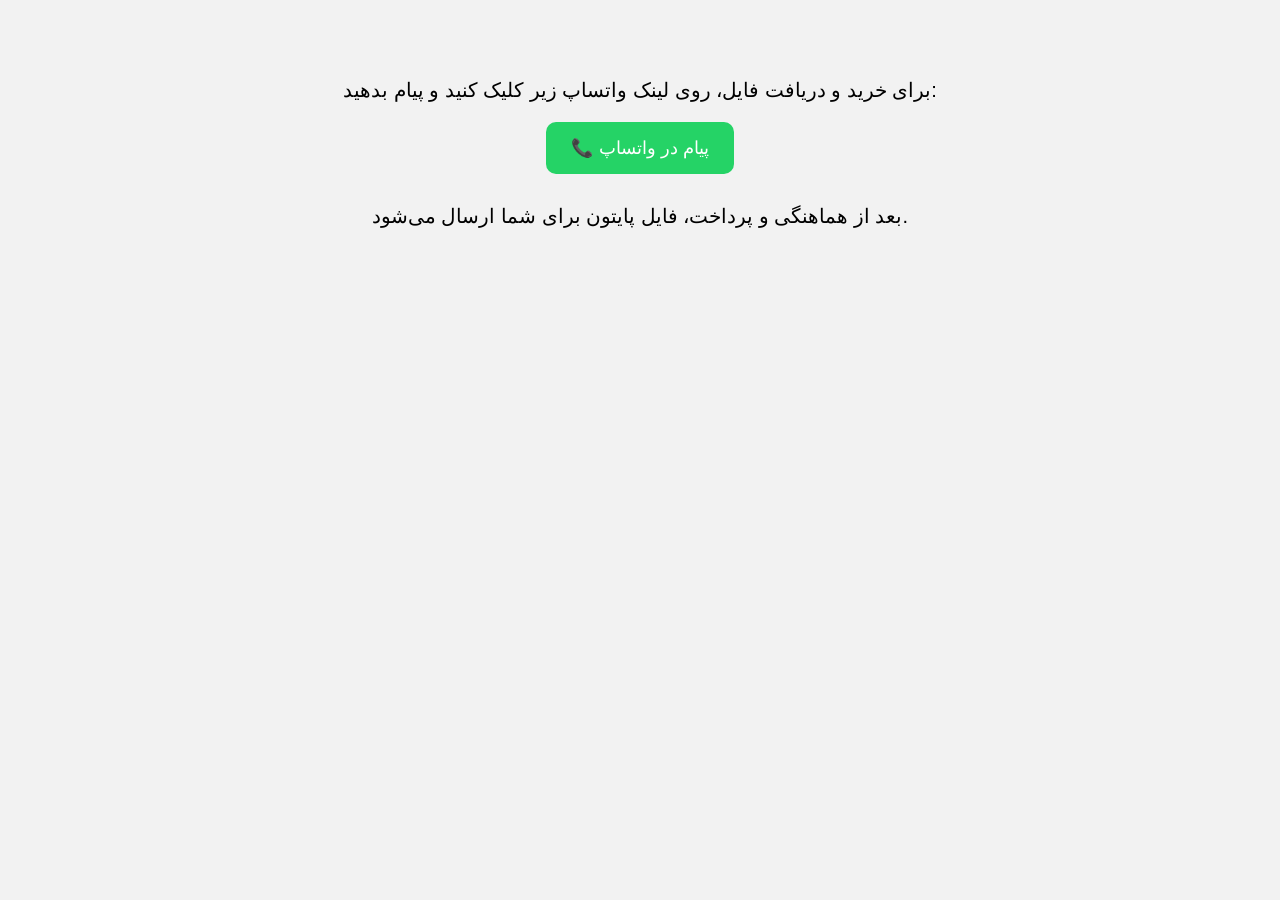
==== contact.html @ 0e5c17e7 "Update contact.html" ====
<!DOCTYPE html>
<html lang="fa">
<head>
  <meta charset="UTF-8">
  <meta name="viewport" content="width=device-width, initial-scale=1.0"> <!-- برای نمایش درست در موبایل -->
  <title>خرید محصول</title>
  <style>
    /* استایل‌های عمومی برای فونت و طراحی */
    body {
      text-align: center;
      font-family: Tahoma, sans-serif;
      background-color: #f2f2f2;
      padding: 50px;
      font-size: 20px; /* فونت بزرگتر برای دستگاه‌های عادی */
    }

    p {
      margin-bottom: 20px;
    }

    /* استایل دکمه واتساپ */
    a {
      display: inline-block;
      padding: 15px 25px;
      background-color: #25D366;
      color: white;
      text-decoration: none;
      border-radius: 10px;
      font-size: 18px;
    }

    /* استایل ریسپانسیو برای موبایل */
    @media (max-width: 768px) {
      body {
        font-size: 18px; /* فونت برای موبایل */
        padding: 30px; /* کاهش فضای اضافی در موبایل */
      }
      a {
        font-size: 16px; /* دکمه واتساپ در موبایل کمی کوچکتر */
      }
    }
  </style>
</head>
<body>

<p>
برای خرید و دریافت فایل، روی لینک واتساپ زیر کلیک کنید و پیام بدهید:
</p>

<!-- واتساپ -->
<a href="https://wa.me/989306662990" target="_blank">
📞 پیام در واتساپ
</a>

<p style="margin-top: 30px;">
بعد از هماهنگی و پرداخت، فایل پایتون برای شما ارسال می‌شود.
</p>

</body>
</html>
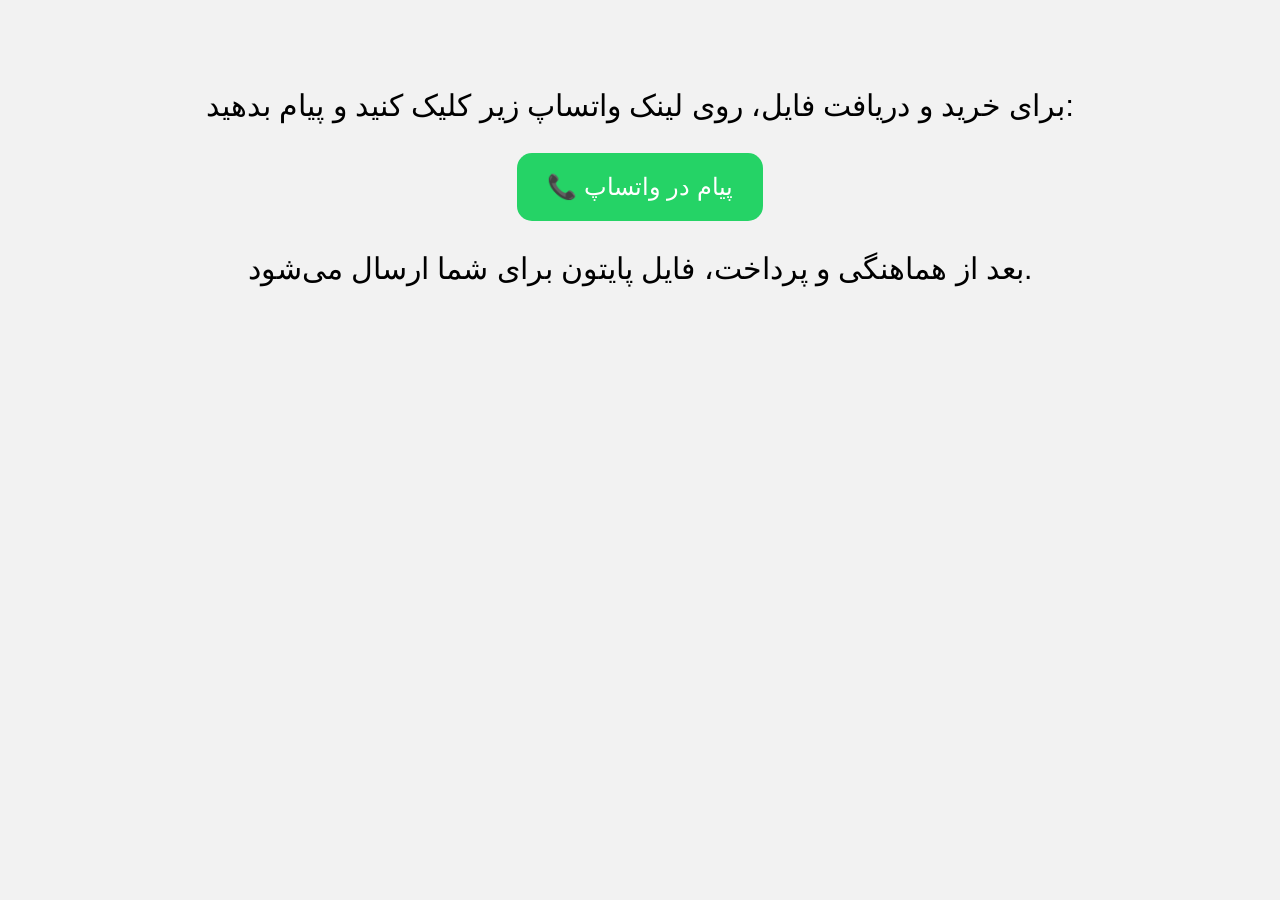
==== commit 1da0a944: "Update contact.html" ====
--- a/contact.html
+++ b/contact.html
@@ -11,32 +11,32 @@
       font-family: Tahoma, sans-serif;
       background-color: #f2f2f2;
       padding: 50px;
-      font-size: 20px; /* فونت بزرگتر برای دستگاه‌های عادی */
+      font-size: 30px; /* فونت خیلی بزرگ */
     }
 
     p {
-      margin-bottom: 20px;
+      margin-bottom: 30px; /* فاصله بیشتر بین پاراگراف‌ها */
     }
 
     /* استایل دکمه واتساپ */
     a {
       display: inline-block;
-      padding: 15px 25px;
+      padding: 20px 30px;
       background-color: #25D366;
       color: white;
       text-decoration: none;
-      border-radius: 10px;
-      font-size: 18px;
+      border-radius: 15px;
+      font-size: 24px; /* فونت دکمه بزرگتر */
     }
 
     /* استایل ریسپانسیو برای موبایل */
     @media (max-width: 768px) {
       body {
-        font-size: 18px; /* فونت برای موبایل */
-        padding: 30px; /* کاهش فضای اضافی در موبایل */
+        font-size: 28px; /* فونت برای موبایل خیلی بزرگتر */
+        padding: 40px; /* فضای بیشتر */
       }
       a {
-        font-size: 16px; /* دکمه واتساپ در موبایل کمی کوچکتر */
+        font-size: 22px; /* دکمه واتساپ برای موبایل خیلی بزرگتر */
       }
     }
   </style>
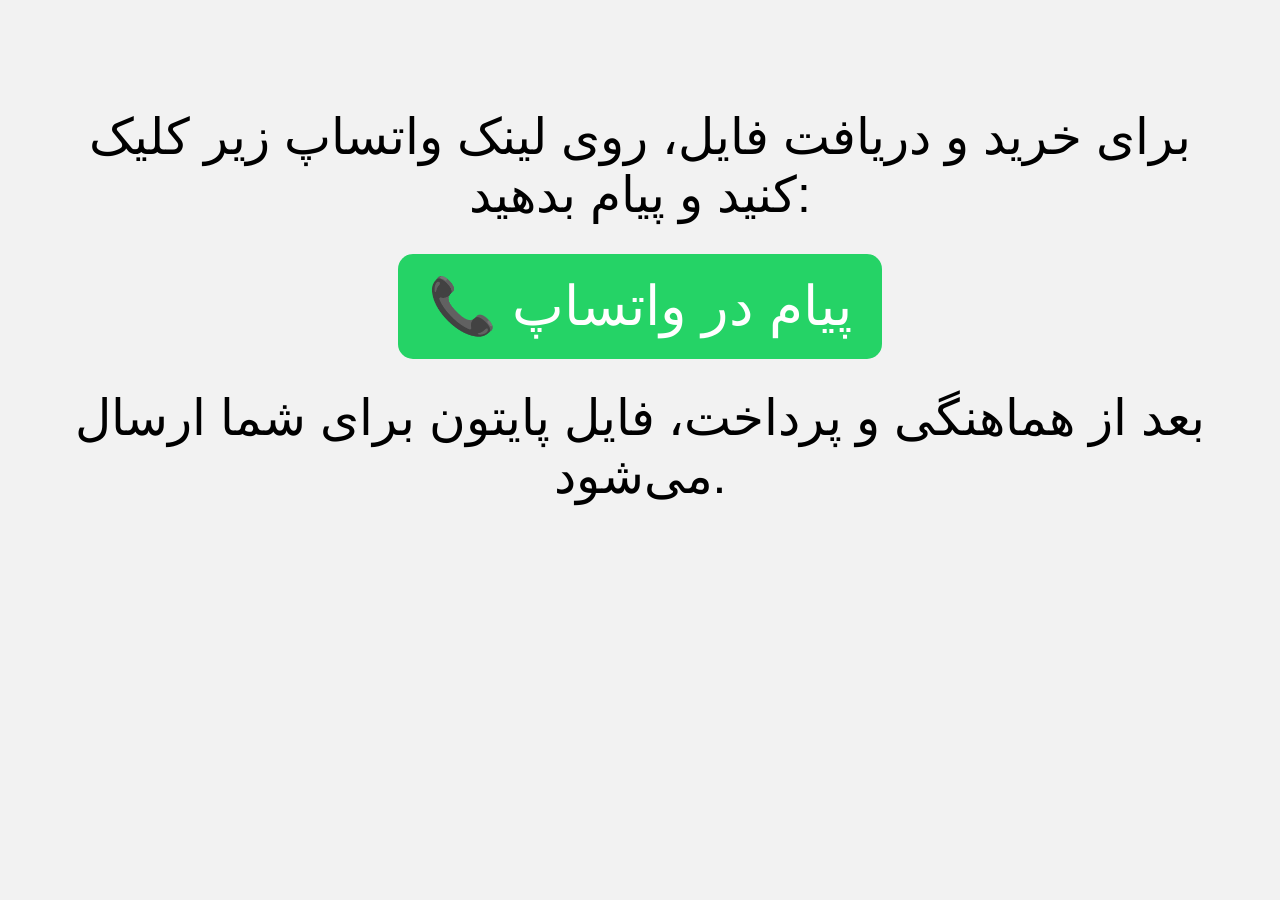
==== commit ff2b75c6: "Update contact.html" ====
--- a/contact.html
+++ b/contact.html
@@ -11,7 +11,7 @@
       font-family: Tahoma, sans-serif;
       background-color: #f2f2f2;
       padding: 50px;
-      font-size: 30px; /* فونت خیلی بزرگ */
+      font-size: 50px; /* فونت خیلی بزرگ */
     }
 
     p {
@@ -26,7 +26,7 @@
       color: white;
       text-decoration: none;
       border-radius: 15px;
-      font-size: 24px; /* فونت دکمه بزرگتر */
+      font-size: 55px; /* فونت دکمه بزرگتر */
     }
 
     /* استایل ریسپانسیو برای موبایل */
@@ -36,7 +36,7 @@
         padding: 40px; /* فضای بیشتر */
       }
       a {
-        font-size: 22px; /* دکمه واتساپ برای موبایل خیلی بزرگتر */
+        font-size: 55px; /* دکمه واتساپ برای موبایل خیلی بزرگتر */
       }
     }
   </style>
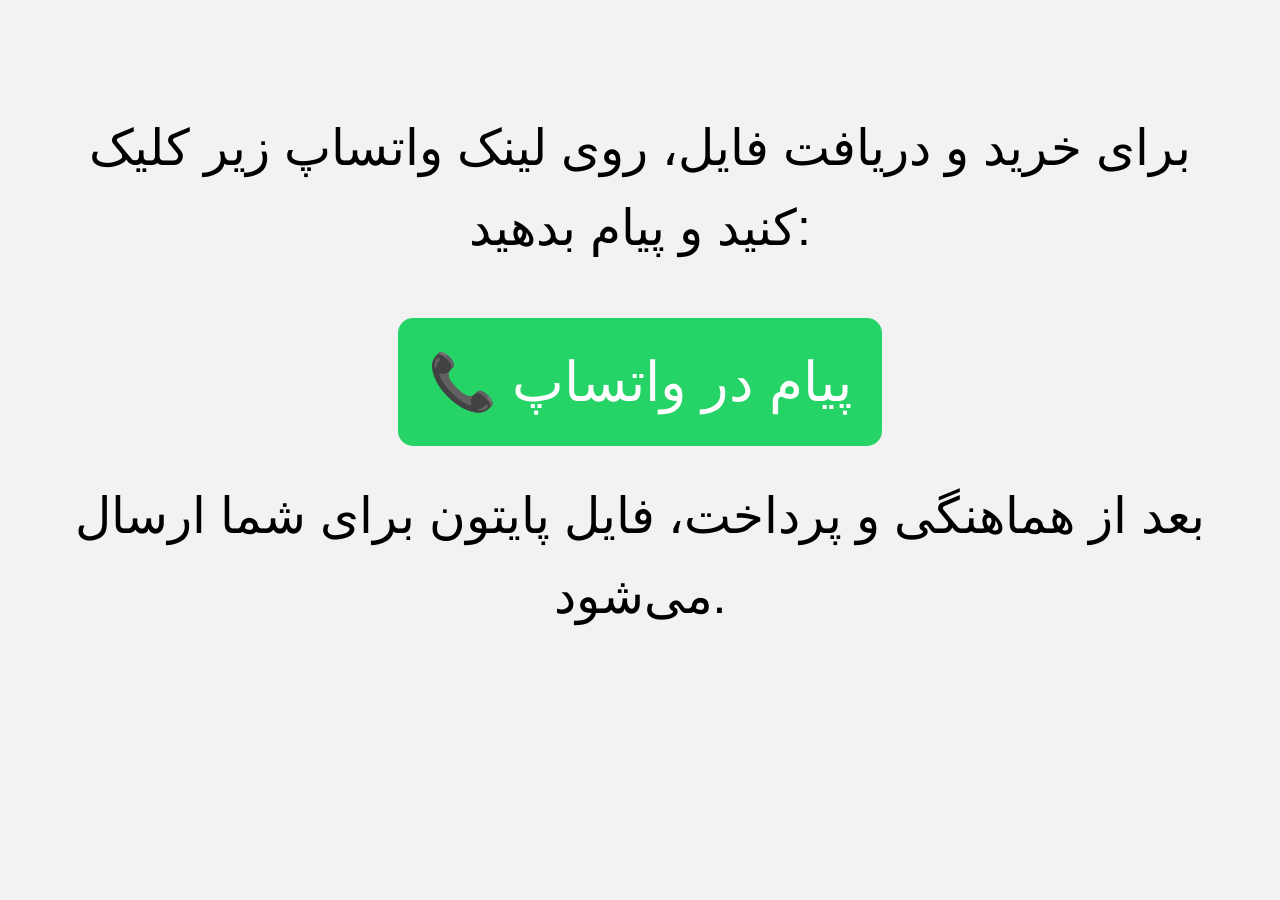
==== commit 3f4c4c87: "Update contact.html" ====
--- a/contact.html
+++ b/contact.html
@@ -11,7 +11,8 @@
       font-family: Tahoma, sans-serif;
       background-color: #f2f2f2;
       padding: 50px;
-      font-size: 50px; /* فونت خیلی بزرگ */
+      font-size: 50px; /* فونت بزرگ */
+      line-height: 1.6;
     }
 
     p {
@@ -27,16 +28,18 @@
       text-decoration: none;
       border-radius: 15px;
       font-size: 55px; /* فونت دکمه بزرگتر */
+      margin-top: 20px;
     }
 
     /* استایل ریسپانسیو برای موبایل */
     @media (max-width: 768px) {
       body {
-        font-size: 28px; /* فونت برای موبایل خیلی بزرگتر */
-        padding: 40px; /* فضای بیشتر */
+        font-size: 28px; /* فونت برای موبایل کوچکتر */
+        padding: 20px; /* فضای بیشتر */
       }
       a {
-        font-size: 55px; /* دکمه واتساپ برای موبایل خیلی بزرگتر */
+        font-size: 40px; /* دکمه واتساپ برای موبایل کمی کوچکتر */
+        padding: 15px 25px; /* کاهش پدینگ دکمه */
       }
     }
   </style>
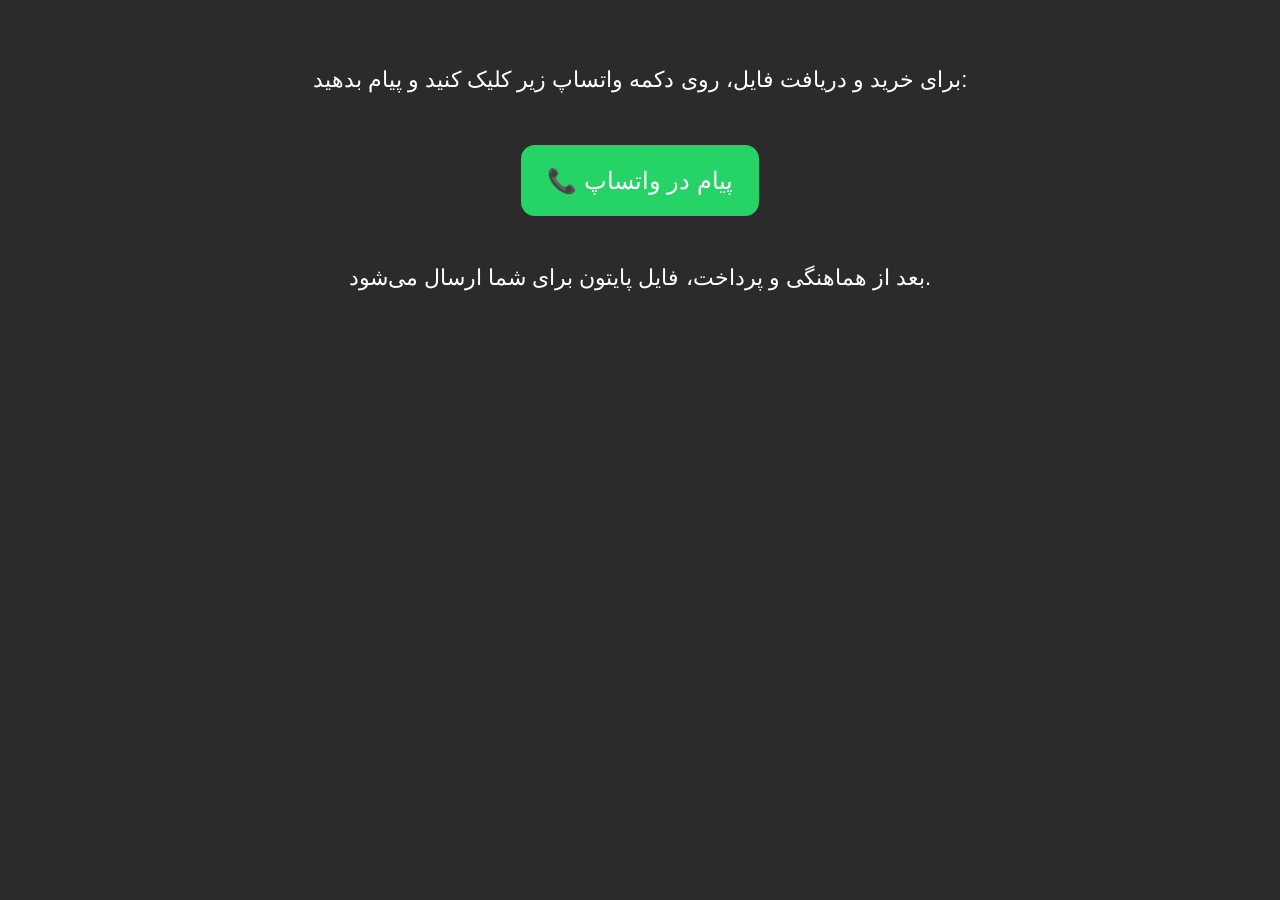
==== commit 7e0416c8: "Update contact.html" ====
--- a/contact.html
+++ b/contact.html
@@ -2,62 +2,70 @@
 <html lang="fa">
 <head>
   <meta charset="UTF-8">
-  <meta name="viewport" content="width=device-width, initial-scale=1.0"> <!-- برای نمایش درست در موبایل -->
+  <meta name="viewport" content="width=device-width, initial-scale=1.0">
   <title>خرید محصول</title>
+
   <style>
-    /* استایل‌های عمومی برای فونت و طراحی */
     body {
       text-align: center;
       font-family: Tahoma, sans-serif;
-      background-color: #f2f2f2;
-      padding: 50px;
-      font-size: 50px; /* فونت بزرگ */
-      line-height: 1.6;
+      background-color: #2b2b2b;
+      color: #ffffff;
+      padding: 30px;
+      font-size: 22px;
+      line-height: 1.8;
     }
 
     p {
-      margin-bottom: 30px; /* فاصله بیشتر بین پاراگراف‌ها */
+      margin-bottom: 25px;
     }
 
-    /* استایل دکمه واتساپ */
-    a {
+    /* دکمه واتساپ */
+    .whatsapp-btn {
       display: inline-block;
-      padding: 20px 30px;
+      padding: 14px 26px;
       background-color: #25D366;
       color: white;
       text-decoration: none;
-      border-radius: 15px;
-      font-size: 55px; /* فونت دکمه بزرگتر */
-      margin-top: 20px;
+      border-radius: 14px;
+      font-size: 24px;
+      margin: 20px 0;
+      transition: 0.3s;
     }
 
-    /* استایل ریسپانسیو برای موبایل */
+    .whatsapp-btn:hover {
+      background-color: #1ebe5d;
+      transform: scale(1.03);
+    }
+
+    /* موبایل */
     @media (max-width: 768px) {
       body {
-        font-size: 28px; /* فونت برای موبایل کوچکتر */
-        padding: 20px; /* فضای بیشتر */
+        font-size: 18px;
+        padding: 20px;
       }
-      a {
-        font-size: 40px; /* دکمه واتساپ برای موبایل کمی کوچکتر */
-        padding: 15px 25px; /* کاهش پدینگ دکمه */
+
+      .whatsapp-btn {
+        font-size: 20px;
+        padding: 12px 22px;
       }
     }
   </style>
 </head>
+
 <body>
 
-<p>
-برای خرید و دریافت فایل، روی لینک واتساپ زیر کلیک کنید و پیام بدهید:
-</p>
+  <p>
+    برای خرید و دریافت فایل، روی دکمه واتساپ زیر کلیک کنید و پیام بدهید:
+  </p>
 
-<!-- واتساپ -->
-<a href="https://wa.me/989306662990" target="_blank">
-📞 پیام در واتساپ
-</a>
+  <a class="whatsapp-btn" href="https://wa.me/989306662990" target="_blank">
+    📞 پیام در واتساپ
+  </a>
 
-<p style="margin-top: 30px;">
-بعد از هماهنگی و پرداخت، فایل پایتون برای شما ارسال می‌شود.
-</p>
+  <p>
+    بعد از هماهنگی و پرداخت، فایل پایتون برای شما ارسال می‌شود.
+  </p>
 
 </body>
 </html>
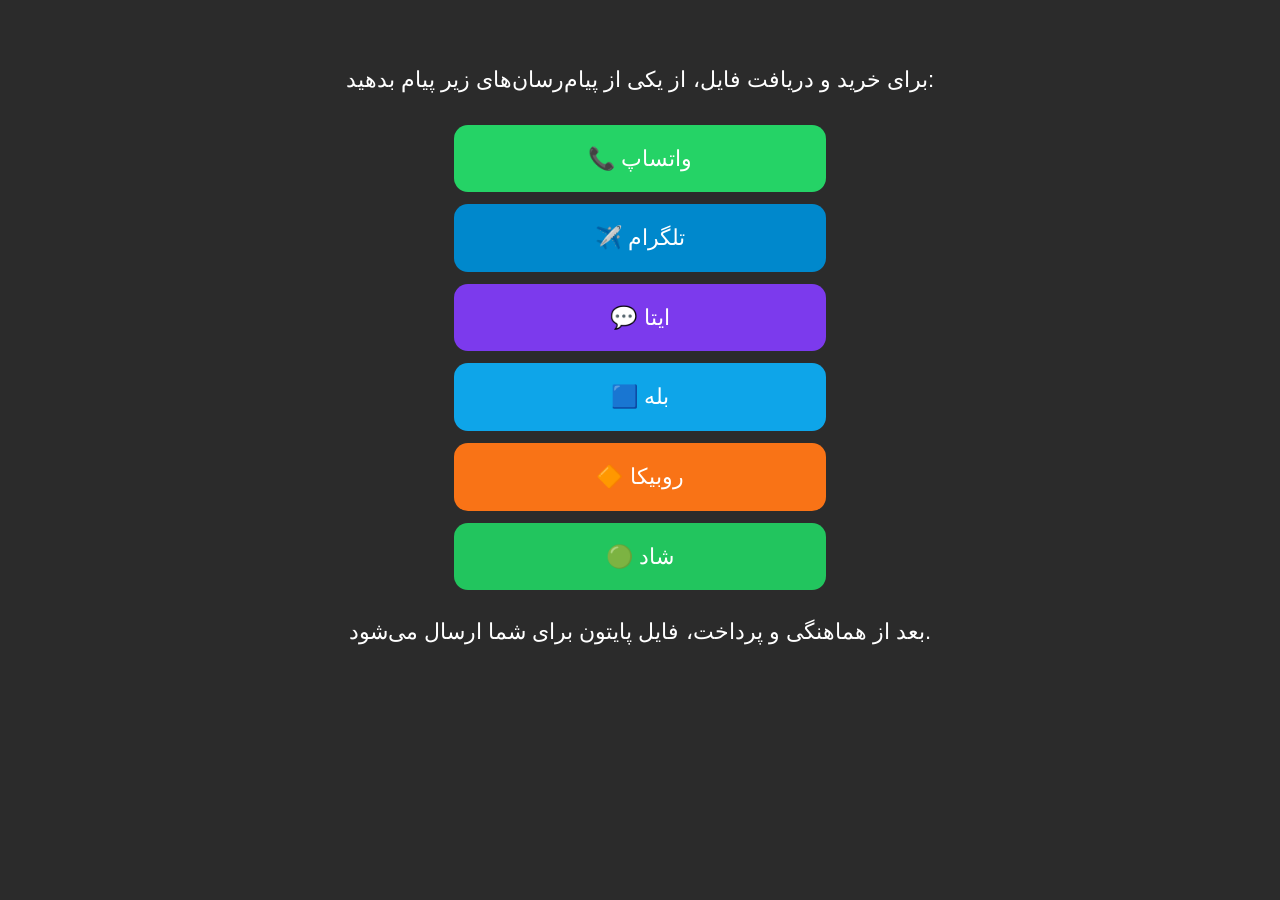
==== commit 83c1b324: "Update contact.html" ====
--- a/contact.html
+++ b/contact.html
@@ -20,34 +20,38 @@
       margin-bottom: 25px;
     }
 
-    /* دکمه واتساپ */
-    .whatsapp-btn {
-      display: inline-block;
+    .btn {
+      display: block;
+      max-width: 320px;
+      margin: 12px auto;
       padding: 14px 26px;
-      background-color: #25D366;
       color: white;
       text-decoration: none;
       border-radius: 14px;
-      font-size: 24px;
-      margin: 20px 0;
+      font-size: 22px;
       transition: 0.3s;
     }
 
-    .whatsapp-btn:hover {
-      background-color: #1ebe5d;
-      transform: scale(1.03);
+    .btn:hover {
+      transform: scale(1.04);
+      opacity: 0.9;
     }
 
-    /* موبایل */
+    .whatsapp { background-color: #25D366; }
+    .telegram { background-color: #0088cc; }
+    .eitaa { background-color: #7c3aed; }
+    .bale { background-color: #0ea5e9; }
+    .rubika { background-color: #f97316; }
+    .shad { background-color: #22c55e; }
+
     @media (max-width: 768px) {
       body {
         font-size: 18px;
         padding: 20px;
       }
 
-      .whatsapp-btn {
+      .btn {
         font-size: 20px;
-        padding: 12px 22px;
       }
     }
   </style>
@@ -56,11 +60,37 @@
 <body>
 
   <p>
-    برای خرید و دریافت فایل، روی دکمه واتساپ زیر کلیک کنید و پیام بدهید:
+    برای خرید و دریافت فایل، از یکی از پیام‌رسان‌های زیر پیام بدهید:
   </p>
 
-  <a class="whatsapp-btn" href="https://wa.me/989306662990" target="_blank">
-    📞 پیام در واتساپ
+  <!-- واتساپ -->
+  <a class="btn whatsapp" href="https://wa.me/989306662990" target="_blank">
+    📞 واتساپ
+  </a>
+
+  <!-- تلگرام -->
+  <a class="btn telegram" href="https://t.me/+989306662990" target="_blank">
+    ✈️ تلگرام
+  </a>
+
+  <!-- ایتا -->
+  <a class="btn eitaa" href="https://eitaa.com/+989306662990" target="_blank">
+    💬 ایتا
+  </a>
+
+  <!-- بله -->
+  <a class="btn bale" href="https://ble.ir/+989306662990" target="_blank">
+    🟦 بله
+  </a>
+
+  <!-- روبیکا -->
+  <a class="btn rubika" href="https://rubika.ir/+989306662990" target="_blank">
+    🔶 روبیکا
+  </a>
+
+  <!-- شاد -->
+  <a class="btn shad" href="https://shad.ir/+989306662990" target="_blank">
+    🟢 شاد
   </a>
 
   <p>
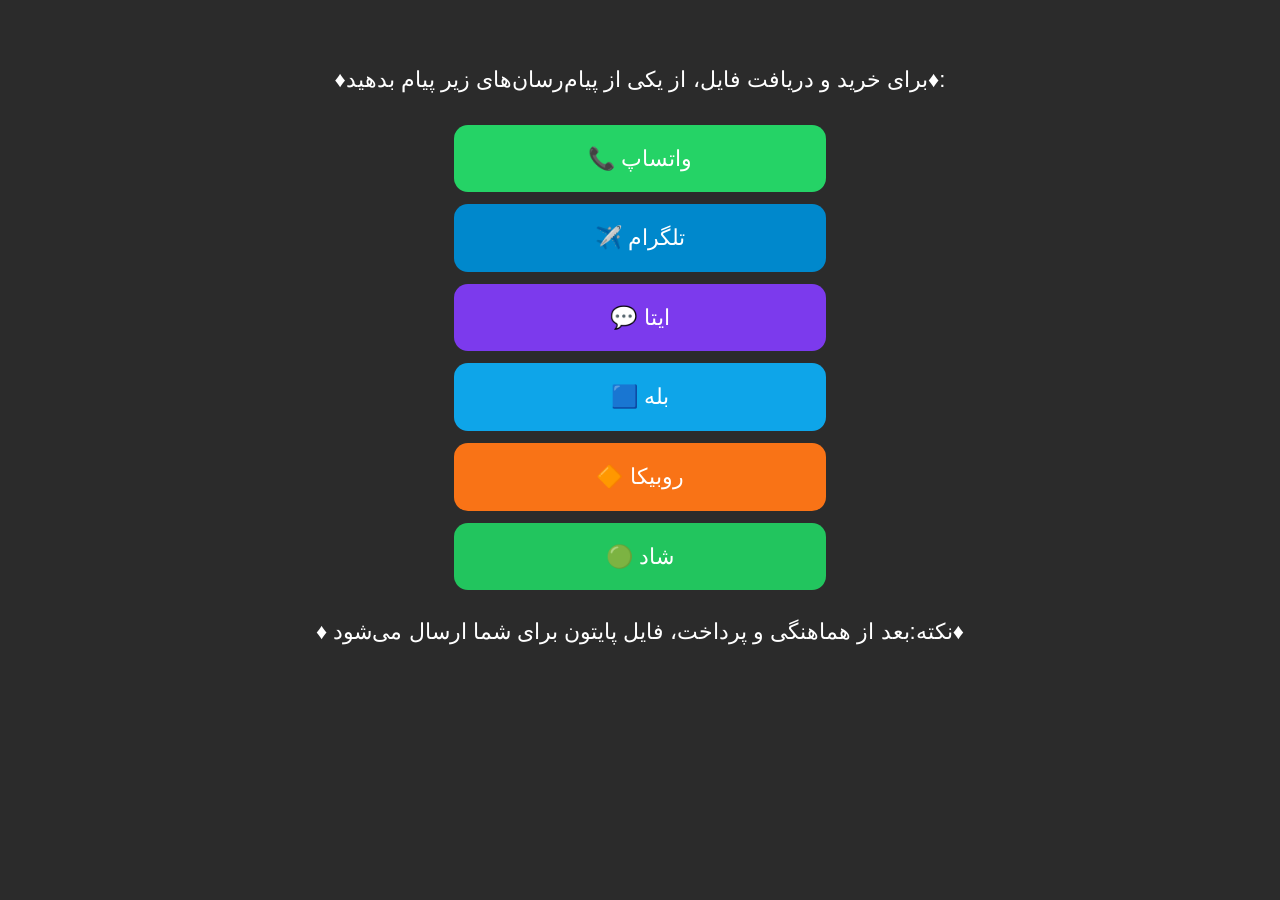
==== commit 7edfaa89: "Update contact.html" ====
--- a/contact.html
+++ b/contact.html
@@ -60,7 +60,7 @@
 <body>
 
   <p>
-    برای خرید و دریافت فایل، از یکی از پیام‌رسان‌های زیر پیام بدهید:
+    ♦️برای خرید و دریافت فایل، از یکی از پیام‌رسان‌های زیر پیام بدهید♦️:
   </p>
 
   <!-- واتساپ -->
@@ -94,8 +94,9 @@
   </a>
 
   <p>
-    بعد از هماهنگی و پرداخت، فایل پایتون برای شما ارسال می‌شود.
+    ♦️ نکته:بعد از هماهنگی و پرداخت، فایل پایتون برای شما ارسال می‌شود♦️
   </p>
 
 </body>
 </html>
+
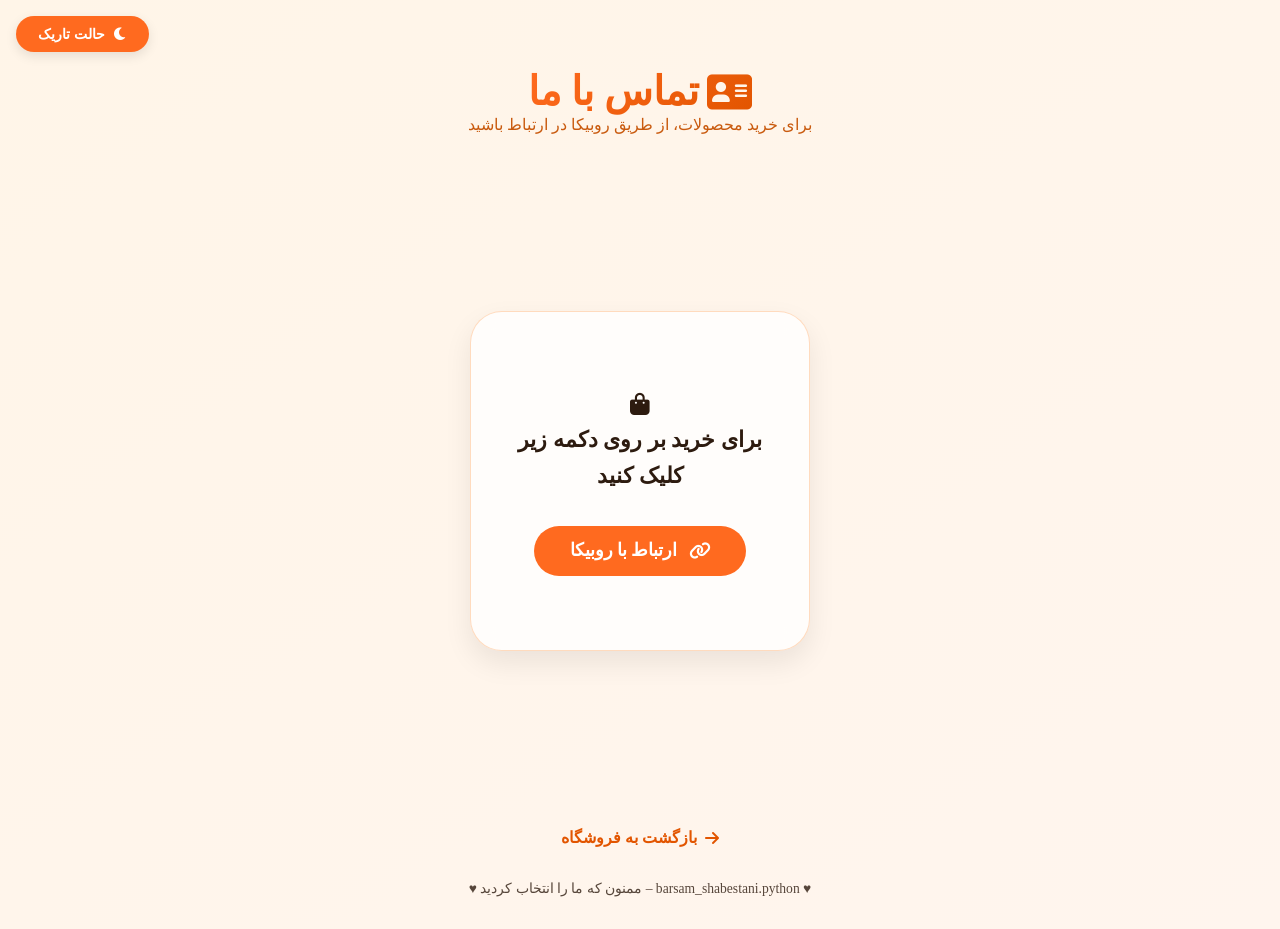
==== commit 7382d09e: "Add files via upload" ====
--- a/contact.html
+++ b/contact.html
@@ -1,102 +1,148 @@
 <!DOCTYPE html>
-<html lang="fa">
+<html lang="fa" dir="rtl">
+
 <head>
-  <meta charset="UTF-8">
-  <meta name="viewport" content="width=device-width, initial-scale=1.0">
-  <title>خرید محصول</title>
+    <meta charset="UTF-8">
+    <meta name="viewport" content="width=device-width, initial-scale=1.0, viewport-fit=cover">
+    <title>تماس با ما | barsam_shabestani.python</title>
+    <link rel="stylesheet" href="https://cdnjs.cloudflare.com/ajax/libs/font-awesome/6.0.0-beta3/css/all.min.css">
+    <link rel="stylesheet" href="style.css">
+    <style>
+        /* استایل اختصاصی کارت مربعی */
+        .contact-wrapper {
+            display: flex;
+            justify-content: center;
+            align-items: center;
+            min-height: 70vh;
+            margin: 2rem 0;
+        }
 
-  <style>
-    body {
-      text-align: center;
-      font-family: Tahoma, sans-serif;
-      background-color: #2b2b2b;
-      color: #ffffff;
-      padding: 30px;
-      font-size: 22px;
-      line-height: 1.8;
-    }
+        .square-card {
+            background: var(--glass-bg);
+            backdrop-filter: blur(12px);
+            border-radius: 2rem;
+            border: 1px solid var(--glass-border);
+            box-shadow: var(--glass-shadow);
+            width: 340px;
+            height: 340px;
+            display: flex;
+            flex-direction: column;
+            align-items: center;
+            justify-content: center;
+            text-align: center;
+            padding: 2rem;
+            transition: transform 0.2s, box-shadow 0.2s;
+        }
 
-    p {
-      margin-bottom: 25px;
-    }
+        .square-card:hover {
+            transform: translateY(-6px);
+            box-shadow: 0 24px 38px rgba(0, 0, 0, 0.15);
+            border-color: var(--card-hover-border);
+        }
 
-    .btn {
-      display: block;
-      max-width: 320px;
-      margin: 12px auto;
-      padding: 14px 26px;
-      color: white;
-      text-decoration: none;
-      border-radius: 14px;
-      font-size: 22px;
-      transition: 0.3s;
-    }
+        .square-card p {
+            font-size: 1.4rem;
+            font-weight: bold;
+            color: var(--text-color);
+            margin-bottom: 2rem;
+            line-height: 1.6;
+        }
 
-    .btn:hover {
-      transform: scale(1.04);
-      opacity: 0.9;
-    }
+        .rubika-btn {
+            background: var(--btn-bg);
+            border: none;
+            padding: 0.9rem 2.2rem;
+            border-radius: 3rem;
+            color: var(--btn-text);
+            font-weight: bold;
+            font-size: 1.1rem;
+            cursor: pointer;
+            display: inline-flex;
+            align-items: center;
+            gap: 0.7rem;
+            text-decoration: none;
+            transition: background 0.2s, transform 0.2s;
+        }
 
-    .whatsapp { background-color: #25D366; }
-    .telegram { background-color: #0088cc; }
-    .eitaa { background-color: #7c3aed; }
-    .bale { background-color: #0ea5e9; }
-    .rubika { background-color: #f97316; }
-    .shad { background-color: #22c55e; }
+        .rubika-btn:hover {
+            background: var(--btn-hover);
+            transform: scale(1.05);
+        }
 
-    @media (max-width: 768px) {
-      body {
-        font-size: 18px;
-        padding: 20px;
-      }
+        .back-link {
+            margin-top: 1.5rem;
+            text-align: center;
+        }
 
-      .btn {
-        font-size: 20px;
-      }
-    }
-  </style>
+        .back-link a {
+            color: var(--primary-dark);
+            font-weight: bold;
+            text-decoration: none;
+            display: inline-flex;
+            align-items: center;
+            gap: 0.5rem;
+            font-size: 1rem;
+        }
+
+        .dark-mode .back-link a {
+            color: #ffbc85;
+        }
+
+        /* واکنش‌گرایی برای موبایل */
+        @media (max-width: 500px) {
+            .square-card {
+                width: 280px;
+                height: 280px;
+            }
+
+            .square-card p {
+                font-size: 1.2rem;
+            }
+        }
+    </style>
 </head>
 
-<body>
+<body class="light-mode">
+    <div class="container">
+        <!-- دکمه تغییر تم (مشابه صفحه اصلی) -->
+        <div class="theme-toggle">
+            <button class="toggle-btn" id="darkModeToggle">
+                <i class="fas fa-moon"></i> <span id="toggleText">حالت تاریک</span>
+            </button>
+        </div>
 
-  <p>
-    ♦️برای خرید و دریافت فایل، از یکی از پیام‌رسان‌های زیر پیام بدهید♦️:
-  </p>
+        <!-- عنوان صفحه -->
+        <div class="main-title">
+            <h1><i class="fas fa-address-card"></i> تماس با ما</h1>
+            <p class="sub">برای خرید محصولات، از طریق روبیکا در ارتباط باشید</p>
+        </div>
 
-  <!-- واتساپ -->
-  <a class="btn whatsapp" href="https://wa.me/989306662990" target="_blank">
-    📞 واتساپ
-  </a>
+        <!-- کارت مربعی اصلی -->
+        <div class="contact-wrapper">
+            <div class="square-card">
+                <p>
+                    <i class="fas fa-shopping-bag"></i><br>
+                    برای خرید بر روی دکمه زیر کلیک کنید
+                </p>
+                <a href="https://rubika.ir/@Soursecode" target="_blank" class="rubika-btn">
+                    <i class="fas fa-link"></i> ارتباط با روبیکا
+                </a>
+            </div>
+        </div>
 
-  <!-- تلگرام -->
-  <a class="btn telegram" href="https://t.me/+989306662990" target="_blank">
-    ✈️ تلگرام
-  </a>
+        <!-- لینک بازگشت -->
+        <div class="back-link">
+            <a href="index.html"><i class="fas fa-arrow-right"></i> بازگشت به فروشگاه</a>
+        </div>
 
-  <!-- ایتا -->
-  <a class="btn eitaa" href="https://eitaa.com/+989306662990" target="_blank">
-    💬 ایتا
-  </a>
+        <!-- فوتر -->
+        <footer>
+            <p>♥️ barsam_shabestani.python – ممنون که ما را انتخاب کردید ♥️</p>
+        </footer>
+    </div>
 
-  <!-- بله -->
-  <a class="btn bale" href="https://ble.ir/+989306662990" target="_blank">
-    🟦 بله
-  </a>
+    <!-- اسکریپت مشترک (چت و تم) -->
+    <script src="./script.js"></script>
+</body>
 
-  <!-- روبیکا -->
-  <a class="btn rubika" href="https://rubika.ir/+989306662990" target="_blank">
-    🔶 روبیکا
-  </a>
-
-  <!-- شاد -->
-  <a class="btn shad" href="https://shad.ir/+989306662990" target="_blank">
-    🟢 شاد
-  </a>
-
-  <p>
-    ♦️ نکته:بعد از هماهنگی و پرداخت، فایل پایتون برای شما ارسال می‌شود♦️
-  </p>
-
-</body>
 </html>
-
--- a/style.css
+++ b/style.css
@@ -0,0 +1,415 @@
+:root {
+  /* رنگ‌های اصلی (تم لایت) */
+  --primary: #ff6a1f; 
+  --primary-dark: #e25500; 
+  --primary-light: #ff8c42; 
+  --primary-soft: rgba(
+    255,
+    110,
+    30,
+    0.15
+  ); 
+
+  --bg-gradient-start: #fff5e8; 
+  --bg-gradient-end: #fff5ee; 
+  --text-color: #2d1b0f; 
+  --text-muted: #c95a0e;
+
+  --glass-bg: rgba(255, 255, 255, 0.788);
+  --glass-border: rgba(255, 140, 50, 0.3);
+  --glass-shadow: 0 12px 28px rgba(0, 0, 0, 0.08);
+
+  --card-hover-border: #ff914d;
+  --price-color: #ee5a15;
+
+  --icon-color: #ff6b2c;
+  --btn-bg: #ff6a1f;
+  --btn-hover: #e25500;
+  --btn-text: white;
+
+  --user-msg-bg: #ff8942;
+  --bot-msg-bg: #e2e0dc;
+  --bot-msg-text: #2c1c0c;
+}
+
+.dark-mode {
+  --bg-gradient-start: #0a0c10;
+  --bg-gradient-end: #0f1117;
+  --text-color: #f0ede8;
+  --text-muted: #ffaa66;
+
+  --glass-bg: rgba(20, 22, 27, 0.75);
+  --glass-border: rgba(255, 110, 30, 0.4);
+  --glass-shadow: 0 12px 28px rgba(0, 0, 0, 0.4);
+
+  --card-hover-border: #ffaa66;
+  --price-color: #ff8c42;
+
+  --icon-color: #ff6b2c;
+  --btn-bg: #ff6a1f;
+  --btn-hover: #e25500;
+  --btn-text: #1e1a10;
+
+  --primary-soft: rgba(255, 110, 30, 0.25);
+
+  --user-msg-bg: #ff8942;
+  --bot-msg-bg: #35302b;
+  --bot-msg-text: #f0e2d4;
+}
+
+* {
+  margin: 0;
+  padding: 0;
+  box-sizing: border-box;
+  transition: all 0.2s ease;
+  font-family: "YekanBakh";
+}
+
+body {
+  background: linear-gradient(
+    145deg,
+    var(--bg-gradient-start) 0%,
+    var(--bg-gradient-end) 100%
+  );
+  color: var(--text-color);
+  padding: 1rem;
+  min-height: 100vh;
+}
+@font-face {
+  font-family: "YekanBakh";
+  src: url(../fonts/YekanBakh-SemiBold.woff2);
+}
+
+
+.glass-card,
+.product-card,
+.social-box,
+.why-us-card,
+.chat-container,
+.header-card {
+  background: var(--glass-bg);
+  backdrop-filter: blur(12px);
+  border-radius: 2rem;
+  border: 1px solid var(--glass-border);
+  box-shadow: var(--glass-shadow), 0 0 0 1px var(--glass-border);
+  transition: transform 0.2s, box-shadow 0.2s;
+}
+
+.container {
+  max-width: 1300px;
+  margin: 0 auto;
+}
+
+/* هدر */
+.header-image {
+  width: 100%;
+  height: 180px;
+  background: linear-gradient(135deg, var(--primary-light), var(--primary));
+  border-radius: 2rem;
+  margin-bottom: 1.5rem;
+  display: flex;
+  align-items: center;
+  justify-content: center;
+  gap: 1rem;
+  box-shadow: 0 10px 25px rgba(0, 0, 0, 0.1);
+}
+.header-image i {
+  font-size: 4rem;
+  color: white;
+  filter: drop-shadow(0 4px 8px rgba(0, 0, 0, 0.2));
+}
+.header-image h1 {
+  font-size: 2rem;
+  color: white;
+  text-shadow: 0 2px 5px rgba(0, 0, 0, 0.3);
+}
+
+/* دکمه تغییر تم */
+.theme-toggle {
+  display: flex;
+  justify-content: flex-end;
+  margin-bottom: 1rem;
+}
+.toggle-btn {
+  background: var(--primary);
+  backdrop-filter: blur(8px);
+  border: none;
+  padding: 0.6rem 1.4rem;
+  border-radius: 3rem;
+  font-weight: bold;
+  font-size: 0.9rem;
+  color: white;
+  cursor: pointer;
+  display: inline-flex;
+  align-items: center;
+  gap: 0.5rem;
+  box-shadow: 0 4px 12px rgba(0, 0, 0, 0.1);
+}
+.toggle-btn:hover {
+  transform: scale(1.02);
+  background: var(--primary-dark);
+}
+.dark-mode .toggle-btn {
+  background: var(--primary-light);
+  color: #1e1a10;
+}
+
+.main-title {
+  text-align: center;
+  margin: 1rem 0 0.5rem;
+}
+.main-title h1 {
+  font-size: 2.5rem;
+  background: linear-gradient(135deg, var(--primary), var(--primary-dark));
+  background-clip: text;
+  -webkit-background-clip: text;
+  color: transparent;
+  display: inline-flex;
+  align-items: center;
+  gap: 0.5rem;
+}
+.sub {
+  text-align: center;
+  color: var(--text-muted);
+  font-weight: 500;
+  margin-bottom: 2rem;
+}
+
+/* گرید محصولات */
+.products-grid {
+  display: grid;
+  grid-template-columns: repeat(auto-fill, minmax(310px, 1fr));
+  gap: 1.8rem;
+  margin: 2rem 0;
+}
+.product-card {
+  padding: 1.5rem;
+  display: flex;
+  flex-direction: column;
+}
+.product-card:hover {
+  transform: translateY(-6px);
+  box-shadow: 0 22px 35px rgba(0, 0, 0, 0.12);
+  border-color: var(--card-hover-border);
+}
+.product-icon {
+  font-size: 2.5rem;
+  margin-bottom: 1rem;
+  color: var(--icon-color);
+}
+.product-card h3 {
+  font-size: 1.5rem;
+  margin-bottom: 0.75rem;
+  color: var(--text-color);
+}
+.product-card p {
+  font-size: 0.95rem;
+  line-height: 1.45;
+  margin-bottom: 1rem;
+  opacity: 0.9;
+}
+.price {
+  font-weight: bold;
+  font-size: 1.2rem;
+  color: var(--price-color);
+  margin: 0.75rem 0;
+}
+.btn-buy {
+  background: var(--btn-bg);
+  border: none;
+  padding: 0.7rem;
+  border-radius: 2rem;
+  color: var(--btn-text);
+  font-weight: bold;
+  font-size: 0.9rem;
+  cursor: pointer;
+  display: flex;
+  align-items: center;
+  justify-content: center;
+  gap: 0.5rem;
+  margin-top: auto;
+  text-decoration: none;
+}
+.btn-buy:hover {
+  background: var(--btn-hover);
+  transform: scale(1.02);
+}
+
+/* چرا از ما */
+.why-us-card {
+  padding: 1.8rem;
+  margin: 2rem 0;
+  border-radius: 2rem;
+  display: flex;
+  flex-wrap: wrap;
+  gap: 1.5rem;
+  justify-content: space-between;
+}
+.why-us-card ul {
+  list-style: none;
+  display: flex;
+  flex-wrap: wrap;
+  gap: 1rem;
+}
+.why-us-card li {
+  display: flex;
+  align-items: center;
+  gap: 8px;
+  background: var(--primary-soft);
+  padding: 0.5rem 1rem;
+  border-radius: 3rem;
+  font-weight: 500;
+}
+.why-us-card i {
+  font-size: 1.1rem;
+  color: var(--primary);
+}
+
+/* شبکه اجتماعی */
+.social-box {
+  padding: 1.8rem;
+  text-align: center;
+  margin: 2rem 0;
+}
+.social-links {
+  display: flex;
+  justify-content: center;
+  gap: 2rem;
+  flex-wrap: wrap;
+  margin-top: 1rem;
+}
+.social-link {
+  display: flex;
+  align-items: center;
+  gap: 0.6rem;
+  background: var(--glass-bg);
+  backdrop-filter: blur(4px);
+  padding: 0.6rem 1.4rem;
+  border-radius: 3rem;
+  text-decoration: none;
+  font-weight: bold;
+  color: var(--primary-dark);
+  border: 1px solid var(--glass-border);
+}
+.dark-mode .social-link {
+  color: #ffbc85;
+}
+.social-link i {
+  font-size: 1.4rem;
+}
+
+/* نوار حریم خصوصی */
+.marquee-wrapper {
+  background: rgba(0, 0, 0, 0.5);
+  backdrop-filter: blur(8px);
+  border-radius: 3rem;
+  margin: 2rem 0;
+  padding: 0.7rem;
+  overflow: hidden;
+}
+.marquee-text {
+  display: inline-block;
+  white-space: nowrap;
+  padding-left: 100%;
+  animation: scrollMarquee 45s linear infinite;
+  font-size: 0.9rem;
+  font-weight: 500;
+  color: white;
+}
+@keyframes scrollMarquee {
+  0% {
+    transform: translateX(-20%);
+  }
+  100% {
+    transform: translateX(-120%);
+  }
+}
+@media (max-width: 700px) {
+  .marquee-text {
+    animation-duration: 35s;
+  }
+  .header-image h1{
+    font-size: 1.2rem;
+  }
+}
+
+/* چت بات */
+.chat-container {
+  padding: 1.2rem;
+  border-radius: 1.8rem;
+  margin: 2rem 0;
+}
+.chat-box {
+  height: 380px;
+  overflow-y: auto;
+  display: flex;
+  flex-direction: column;
+  gap: 0.6rem;
+  padding: 0.6rem;
+  background: rgba(0, 0, 0, 0.1);
+  border-radius: 1.2rem;
+}
+.msg {
+  max-width: 85%;
+  padding: 8px 15px;
+  border-radius: 1.5rem;
+  font-size: 0.9rem;
+  word-break: break-word;
+}
+.user-msg {
+  align-self: flex-end;
+  background: var(--user-msg-bg);
+  color: white;
+  border-bottom-right-radius: 0.2rem;
+}
+.bot-msg {
+  align-self: flex-start;
+  background: var(--bot-msg-bg);
+  color: var(--bot-msg-text);
+  border-bottom-left-radius: 0.2rem;
+}
+.chat-input-area {
+  display: flex;
+  gap: 0.6rem;
+  margin-top: 1rem;
+}
+.chat-input-area input {
+  flex: 1;
+  padding: 0.8rem;
+  border-radius: 3rem;
+  border: none;
+  background: rgba(255, 255, 240, 0.8);
+  font-size: 0.9rem;
+}
+.dark-mode .chat-input-area input {
+  background: #2b2620;
+  color: #ffd8b5;
+}
+.chat-send {
+  background: var(--primary);
+  border: none;
+  padding: 0 1rem;
+  border-radius: 3rem;
+  cursor: pointer;
+  display: flex;
+  align-items: center;
+  gap: 8px;
+  color: white;
+}
+footer {
+  text-align: center;
+  padding: 2rem 0 1rem;
+  font-size: 0.85rem;
+  opacity: 0.8;
+}
+@media (max-width: 680px) {
+  body {
+    padding: 0.8rem;
+  }
+  .products-grid {
+    gap: 1rem;
+  }
+  .product-card h3 {
+    font-size: 1.2rem;
+  }
+}
